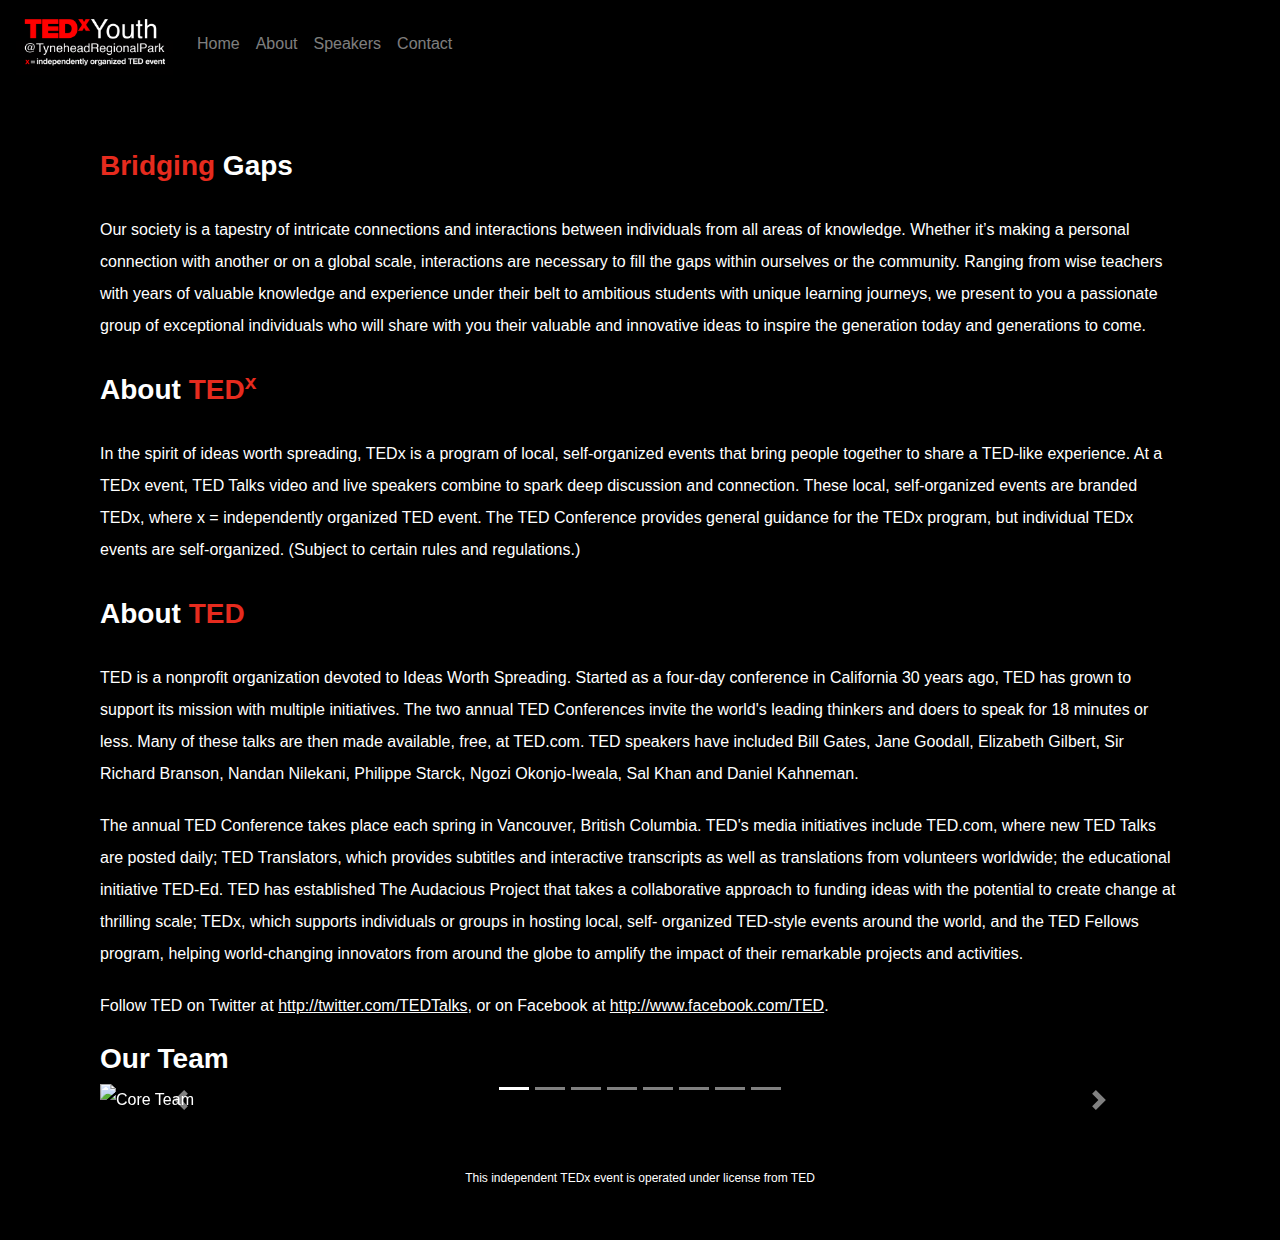
==== about.html @ 21d6f2b2 "typeform and theme" ====
<!DOCTYPE html>
<html>
    <head>
        <title>About</title>
        
        <link rel="icon" href="photos/tedxfavicon.png">
        <link rel="stylesheet" href="style.css">
        <link rel="stylesheet" href="https://stackpath.bootstrapcdn.com/bootstrap/4.3.1/css/bootstrap.min.css" integrity="sha384-ggOyR0iXCbMQv3Xipma34MD+dH/1fQ784/j6cY/iJTQUOhcWr7x9JvoRxT2MZw1T" crossorigin="anonymous">
        <script src="main.js"></script>
        <script src="https://ajax.googleapis.com/ajax/libs/jquery/3.5.1/jquery.min.js"></script>
        <script src="https://cdnjs.cloudflare.com/ajax/libs/popper.js/1.16.0/umd/popper.min.js"></script>
        <script src="https://maxcdn.bootstrapcdn.com/bootstrap/4.5.2/js/bootstrap.min.js"></script>
        <style>
            /* Make the image fully responsive */
            .carousel-inner img {
                width: 100%;
                height: 100%;
            }
        </style>
    </head>

    <body>
        <nav class="nav navbar navbar-expand-sm navbar-dark">
            <a href="index.html" class="navbar-brand"><img src="photos/logoblack.png" width="157" height="62" alt="tedx sign"></a>
            <button class="navbar-toggler" data-toggle="collapse" data-target="#navbarMenu">
                    <span class="navbar-toggler-icon"></span>
            </button>
            <div class="collapse navbar-collapse" id="navbarMenu">
                <ul class="navbar-nav mr-auto">
                    <li class="nav-item">
                        <a href="index.html" class="nav-link">Home</a>
                    <li class="nav-item">
                        <a href="about.html" class="nav-link">About</a>
                    </li>
                    <li class="nav-item">
                        <a href="speakers.html" class="nav-link">Speakers</a>
                    </li>
                    <li class="nav-item">
                        <a href="contact.html" class="nav-link">Contact</a>
                    </li>
                </ul>
            </div>
        </nav>
        <div class="content">
            <div>
                <h3 class="heading"><span class="tedxLink">Bridging</span> Gaps</h3>
                <p>Our society is a tapestry of intricate connections and interactions between individuals from all areas of knowledge. Whether it’s making a personal connection with another or on a global scale, interactions are necessary to fill the gaps within ourselves or the community. Ranging from wise teachers with years of valuable knowledge and experience under their belt to ambitious students with unique learning journeys, we present to you a passionate group of exceptional individuals who will share with you their valuable and innovative ideas to inspire the generation today and generations to come.</p>
                <h3 class="heading">About <a href="https://www.ted.com/about/programs-initiatives/tedx-program" class="tedxLink">TED<sup>x</sup></a></h3>
                <p>In the spirit of ideas worth spreading, TEDx is a program of local, self-organized events that bring people together to share a TED-like experience. At a TEDx event, TED Talks video and live speakers combine to spark deep discussion and connection. These local, self-organized events are branded TEDx, where x = independently organized TED event. The TED Conference provides general guidance for the TEDx program, but individual TEDx events are self-organized. (Subject to certain rules and regulations.)</p>
            </div>
            <div>
                <h3 class="heading">About <a href="https://www.ted.com/about/programs-initiatives/ted-talks" class="tedxLink">TED</a></h3>
                <p>TED is a nonprofit organization devoted to Ideas Worth Spreading. Started as a four-day conference in California 30 years ago, TED has grown to support its mission with multiple initiatives. The two annual TED Conferences invite the world's leading thinkers and doers to speak for 18 minutes or less. Many of these talks are then made available, free, at TED.com. TED speakers have included Bill Gates, Jane Goodall, Elizabeth Gilbert, Sir Richard Branson, Nandan Nilekani, Philippe Starck, Ngozi Okonjo-Iweala, Sal Khan and Daniel Kahneman.</p>

                <p>The annual TED Conference takes place each spring in Vancouver, British Columbia. TED's media initiatives include TED.com, where new TED Talks are posted daily; TED Translators, which provides subtitles and interactive transcripts as well as translations from volunteers worldwide; the educational initiative TED-Ed. TED has established The Audacious Project that takes a collaborative approach to funding ideas with the potential to create change at thrilling scale; TEDx, which supports individuals or groups in hosting local, self- organized TED-style events around the world, and the TED Fellows program, helping world-changing innovators from around the globe to amplify the impact of their remarkable projects and activities.</p>
                
                <p>Follow TED on Twitter at <a href="http://twitter.com/TEDTalks">http://twitter.com/TEDTalks</a>, or on Facebook at <a href="http://www.facebook.com/TED">http://www.facebook.com/TED</a>.</p>
            </div>
            <div>
                <h3 class="heading">Our Team</h3>
                <div id="demo" class="carousel slide" data-ride="carousel">
                    <ul class="carousel-indicators">
                        <li data-target="#demo" data-slide-to="0" class="active"></li>
                        <li data-target="#demo" data-slide-to="1"></li>
                        <li data-target="#demo" data-slide-to="2"></li>
                        <li data-target="#demo" data-slide-to="3"></li>
                        <li data-target="#demo" data-slide-to="4"></li>
                        <li data-target="#demo" data-slide-to="5"></li>
                        <li data-target="#demo" data-slide-to="6"></li>
                        <li data-target="#demo" data-slide-to="7"></li>
                    </ul>
                    <div class="carousel-inner">
                        <div class="carousel-item active">
                            <img src="photos/core.png" alt="Core Team" class="teamCarousel" width="1100" height="500">
                            <div class="carousel-caption">
                                <h3>Core Team</h3>
                            </div>   
                        </div>
                        <div class="carousel-item">
                        <img src="photos/design.png" alt="Design Team" class="teamCarousel" width="1100" height="500">
                            <div class="carousel-caption">
                                <h3>Design Team</h3>
                            </div>   
                        </div>
                        <div class="carousel-item">
                            <img src="photos/food.png" alt="Food Team" class="teamCarousel" width="1100" height="500">
                            <div class="carousel-caption">
                                <h3>Food Team</h3>
                            </div>
                        </div>                 
                        <div class="carousel-item">
                            <img src="photos/tech.png" alt="Tech Team" class="teamCarousel" width="1100" height="500">
                            <div class="carousel-caption">
                                <h3>Tech Team</h3>
                            </div>   
                        </div>
                        <div class="carousel-item">
                            <img src="photos/volunteer.png" alt="Volunteer Team" class="teamCarousel" width="1100" height="500">
                            <div class="carousel-caption">
                                <h3>Volunteer Team</h3>
                            </div>   
                        </div>
                        <div class="carousel-item">
                            <img src="photos/performersmc.png" alt="Performers Team" class="teamCarousel" width="1100" height="500">
                            <div class="carousel-caption">
                                <h3>Performers Team</h3>
                            </div>
                        </div>   
                        <div class="carousel-item">
                            <img src="photos/webdev.png" alt="Webdev Team" class="teamCarousel" width="1100" height="500">
                            <div class="carousel-caption">
                                <h3>Webdev Team</h3>
                            </div>   
                        </div>
                        <div class="carousel-item">
                            <img src="photos/venue.png" alt="Venue Team" class="teamCarousel" width="1100" height="500">
                            <div class="carousel-caption">
                                <h3>Venue Team</h3>
                            </div>   
                        </div>
                    </div>
                        <a class="carousel-control-prev" href="#demo" data-slide="prev">
                            <span class="carousel-control-prev-icon"></span>
                        </a>
                        <a class="carousel-control-next" href="#demo" data-slide="next">
                            <span class="carousel-control-next-icon"></span>
                        </a>
                    </div>
                </div>
        </div>
        <footer>
            <div>
                This independent TEDx event is operated under license from TED
            </div>
        </footer>

        <script src="https://code.jquery.com/jquery-3.4.1.slim.min.js" integrity="sha384-J6qa4849blE2+poT4WnyKhv5vZF5SrPo0iEjwBvKU7imGFAV0wwj1yYfoRSJoZ+n" crossorigin="anonymous"></script>
        <script src="https://cdn.jsdelivr.net/npm/popper.js@1.16.0/dist/umd/popper.min.js" integrity="sha384-Q6E9RHvbIyZFJoft+2mJbHaEWldlvI9IOYy5n3zV9zzTtmI3UksdQRVvoxMfooAo" crossorigin="anonymous"></script>
        <script src="https://stackpath.bootstrapcdn.com/bootstrap/4.4.1/js/bootstrap.min.js" integrity="sha384-wfSDF2E50Y2D1uUdj0O3uMBJnjuUD4Ih7YwaYd1iqfktj0Uod8GCExl3Og8ifwB6" crossorigin="anonymous"></script>
    </body>
</html>
---- style.css ----
* {
  font-family: "Arial", sans-serif;
  line-height: 2;
}

body {
  background-color: black !important;
}

.nav {
  background-color: black;
}

.nav a {
  text-align: center;
}

footer {
  position: relative;
  width: 100%;
  padding: 0 50px 50px 50px;
  background-color: black;
  color: white;
  text-align: center;
  font-size: 12px;
}

.content {
  padding: 50px 100px;
  background-color: black;
  color: white;
  font-size:; 
}

.content p {
  margin: 20px 0;
}

.content p a {
  color: white;
  text-decoration: underline;
}

.heading {
  font-weight: bold;
}

.tedxLink {
  color: #e62b1e;
}

.tedxLink:hover {
  color: #e62b1e;
}

.poster {
  background-image: url(photos/tedxposterhighres.png);
  background-color: black;
  background-size: cover;
  background-repeat: no-repeat;
  height: 57vw;
}

.col-md-4.speakerbox {
  padding: 20px 30px;
}

hr {
  border: 0;
  clear: both;
  display: block;
  background-color: white;
  height: 1px;
}

.speakerimg {
  border-radius: 8px;
  width: 100%;
}
/* can't figure out how to centre it when the screen is larger than the img
.carousel-item {
  max-width: 1100px;
}
*/
.teamCarousel {
  margin: auto;
}

.nico img {
  width: 25%;
  border-radius: 8px;
}

figcaption {
  padding-bottom: 15px;
}

.button {
  border-radius: 8px;
  border: none;
  color: white;
  padding: 15px 32px;
  text-align: center;
  text-decoration: none;
  display: inline-block;
  font-size: 16px;
}

.speakerimg {
  border-radius: 8px;
  width: 100%;
}

/* make it prettyyyyyyy */

/* Slideshow container */
.slideshow-container {
  min-width: 1250px;
  position: static;
  /* margin: auto; */
}


/* Next & previous buttons */
.prev, .next {
  cursor: pointer;
  /* position: absolute; */
  top: 50%;
  width: auto;
  margin-top: -22px;
  padding: 16px;
  color: white;
  font-weight: bold;
  font-size: 18px;
  transition: 0.6s ease;
  border-radius: 0 3px 3px 0;
  user-select: none;
}

/* Position the "next button" to the right */
.next {
  right: 0;
  border-radius: 3px 0 0 3px;
}

/* On hover, add a black background color with a little bit see-through */
.prev:hover, .next:hover {
  background-color: rgba(0,0,0,0.8);
}

/* Caption text */
.text {
  color: #f2f2f2;
  font-size: 15px;
  padding: 8px 12px;
  position: static;
  bottom: 8px;
  width: 100%;
  text-align: center;
}

/* Number text (1/3 etc) */
.numbertext {
  color: #f2f2f2;
  font-size: 12px;
  padding: 8px 12px;
  position: absolute;
  top: 0;
}

/* The dots/bullets/indicators */
/*.dot {
  cursor: pointer;
  height: 15px;
  width: 15px;
  margin: 0 2px;
  background-color: #bbb;
  border-radius: 50%;
  
  transition: background-color 0.6s ease;
}

.active, .dot:hover {
  background-color: #717171;
}
*/

/* Fading animation */

.fade {
  -webkit-animation-name: fade;
  -webkit-animation-duration: 1s;
  animation-name: fade;
  animation-duration: 1.5s;
}

@-webkit-keyframes fade {
  from {opacity: .4}
  to {opacity: 1}
}

@keyframes fade {
  from {opacity: .4}
  to {opacity: 1}
}
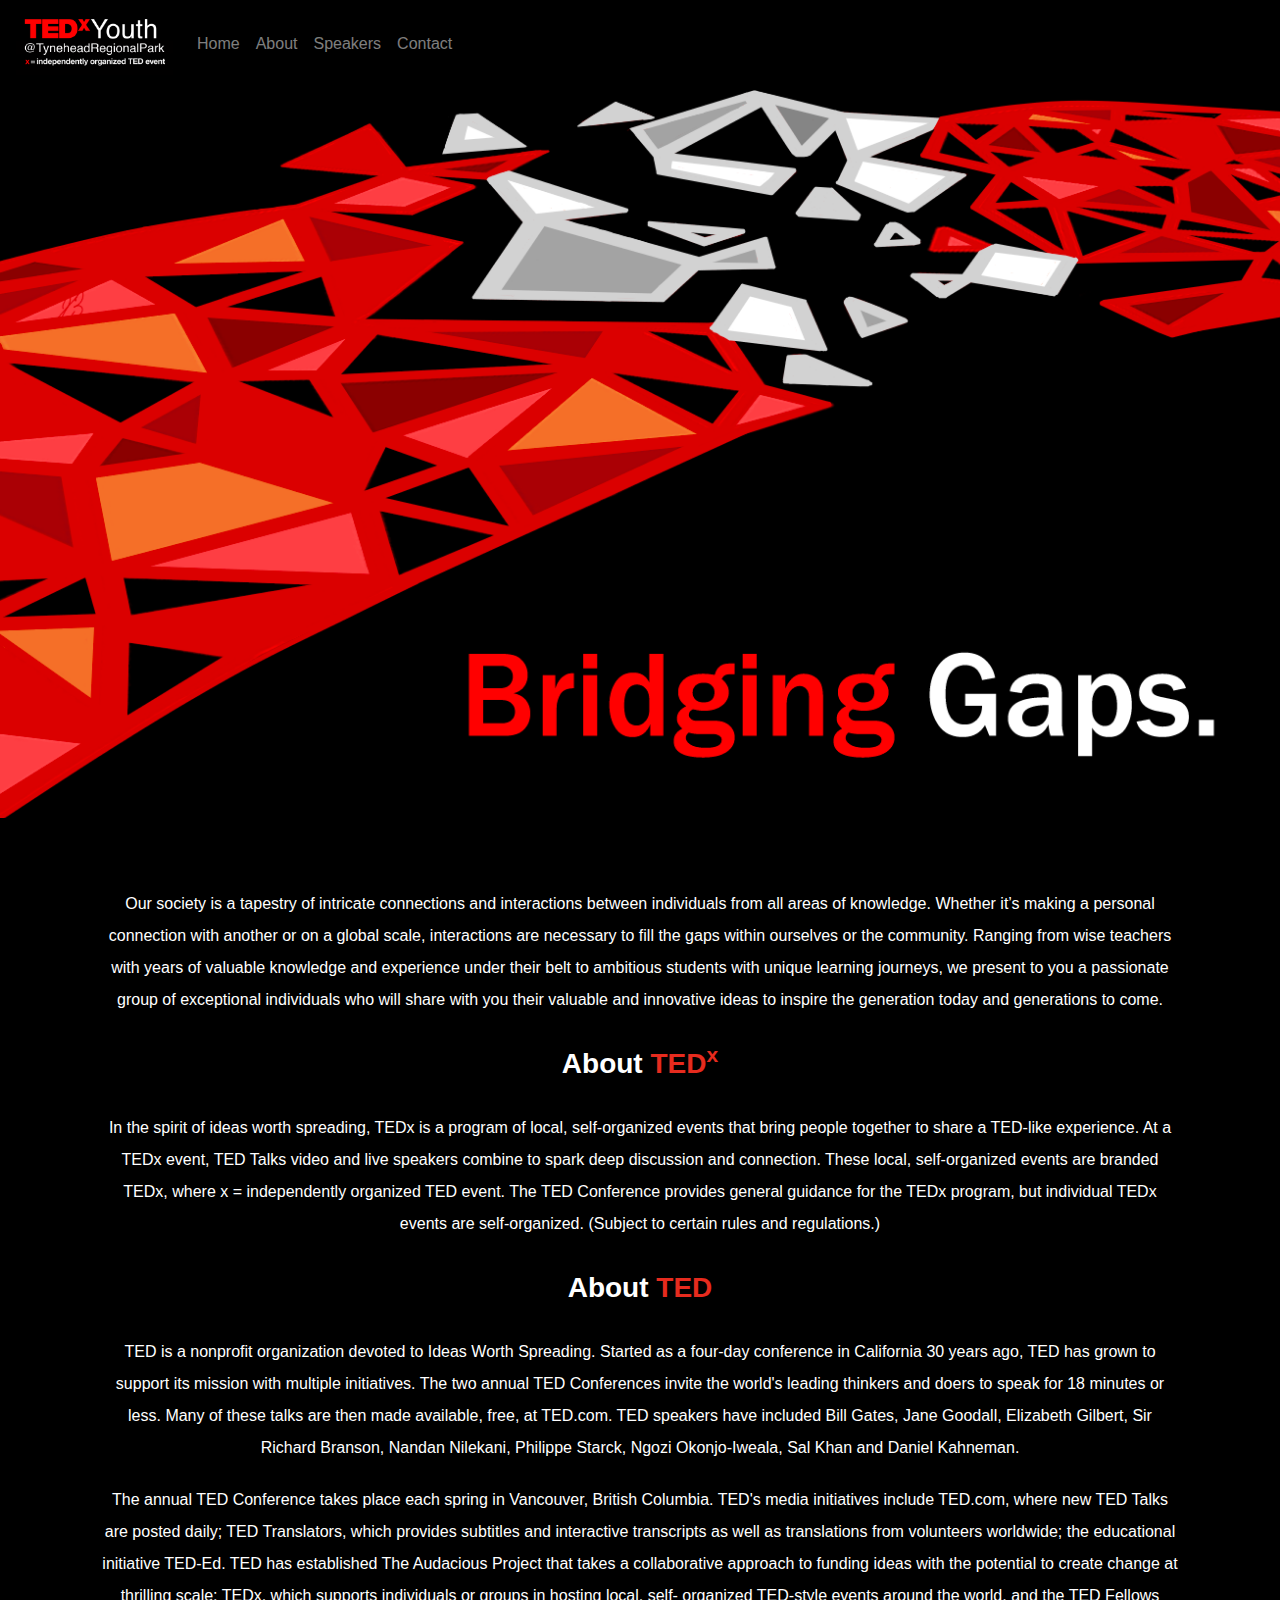
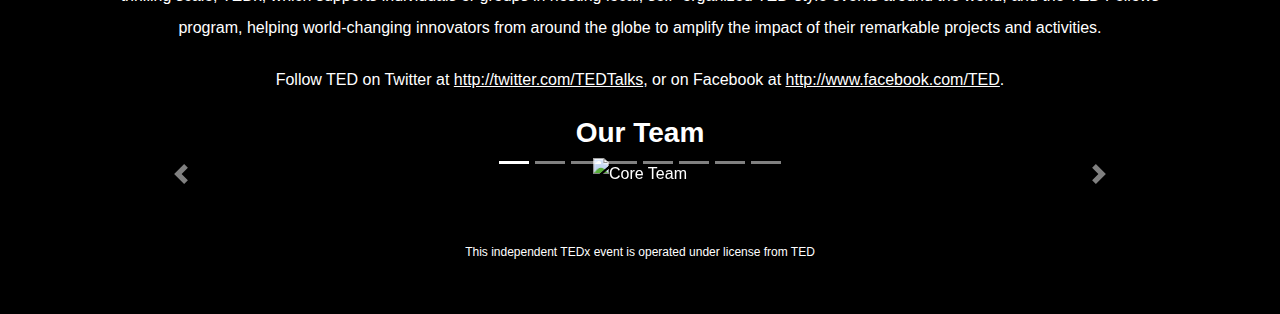
==== commit 6d594136: "centred about page" ====
--- a/about.html
+++ b/about.html
@@ -41,9 +41,9 @@
                 </ul>
             </div>
         </nav>
-        <div class="content">
+        <div class="poster"></div>
+        <div class="content" id="aboutPage">
             <div>
-                <h3 class="heading"><span class="tedxLink">Bridging</span> Gaps</h3>
                 <p>Our society is a tapestry of intricate connections and interactions between individuals from all areas of knowledge. Whether it’s making a personal connection with another or on a global scale, interactions are necessary to fill the gaps within ourselves or the community. Ranging from wise teachers with years of valuable knowledge and experience under their belt to ambitious students with unique learning journeys, we present to you a passionate group of exceptional individuals who will share with you their valuable and innovative ideas to inspire the generation today and generations to come.</p>
                 <h3 class="heading">About <a href="https://www.ted.com/about/programs-initiatives/tedx-program" class="tedxLink">TED<sup>x</sup></a></h3>
                 <p>In the spirit of ideas worth spreading, TEDx is a program of local, self-organized events that bring people together to share a TED-like experience. At a TEDx event, TED Talks video and live speakers combine to spark deep discussion and connection. These local, self-organized events are branded TEDx, where x = independently organized TED event. The TED Conference provides general guidance for the TEDx program, but individual TEDx events are self-organized. (Subject to certain rules and regulations.)</p>
--- a/style.css
+++ b/style.css
@@ -30,6 +30,10 @@
   background-color: black;
   color: white;
   font-size:; 
+}
+
+#aboutPage {
+  text-align: center;
 }
 
 .content p {
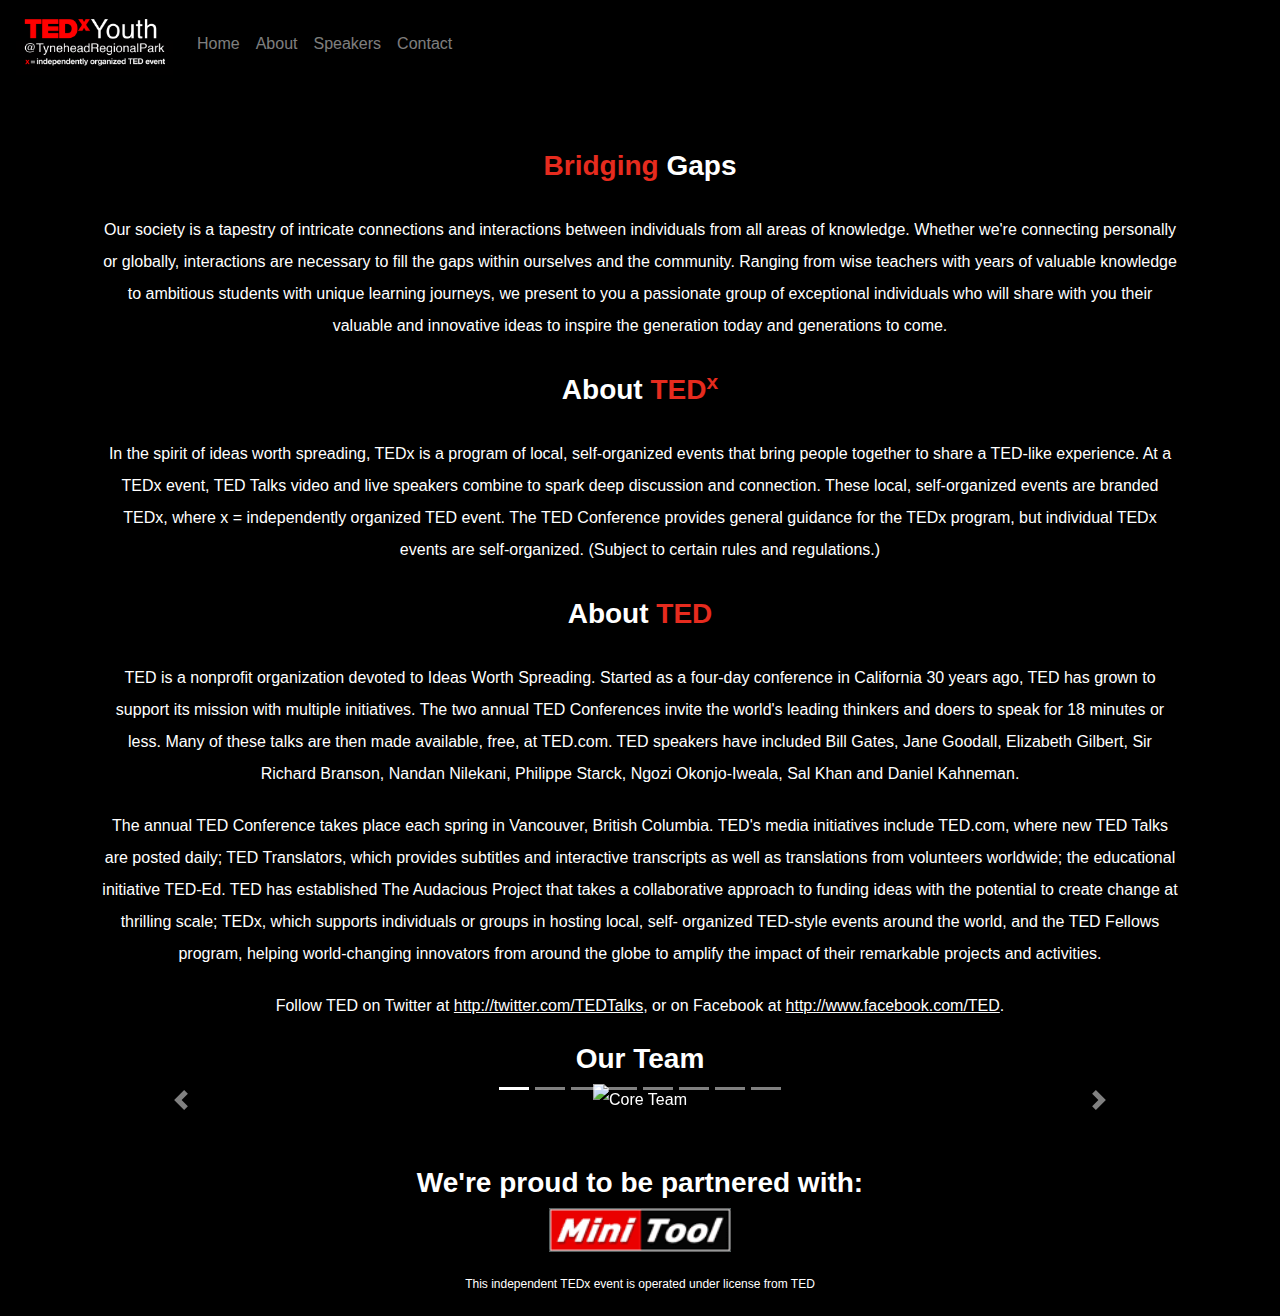
==== commit c8c1a9d9: "updated venue and partner" ====
--- a/about.html
+++ b/about.html
@@ -13,8 +13,8 @@
         <style>
             /* Make the image fully responsive */
             .carousel-inner img {
-                width: 100%;
-                height: 100%;
+                width: 80%;
+                height: 80%;
             }
         </style>
     </head>
@@ -41,10 +41,11 @@
                 </ul>
             </div>
         </nav>
-        <div class="poster"></div>
+
         <div class="content" id="aboutPage">
             <div>
-                <p>Our society is a tapestry of intricate connections and interactions between individuals from all areas of knowledge. Whether it’s making a personal connection with another or on a global scale, interactions are necessary to fill the gaps within ourselves or the community. Ranging from wise teachers with years of valuable knowledge and experience under their belt to ambitious students with unique learning journeys, we present to you a passionate group of exceptional individuals who will share with you their valuable and innovative ideas to inspire the generation today and generations to come.</p>
+                <h3 class="heading"><span class="tedxLink">Bridging</span> Gaps</h3>
+                <p>Our society is a tapestry of intricate connections and interactions between individuals from all areas of knowledge. Whether we're connecting personally or globally, interactions are necessary to fill the gaps within ourselves and the community. Ranging from wise teachers with years of valuable knowledge to ambitious students with unique learning journeys, we present to you a passionate group of exceptional individuals who will share with you their valuable and innovative ideas to inspire the generation today and generations to come.</p>
                 <h3 class="heading">About <a href="https://www.ted.com/about/programs-initiatives/tedx-program" class="tedxLink">TED<sup>x</sup></a></h3>
                 <p>In the spirit of ideas worth spreading, TEDx is a program of local, self-organized events that bring people together to share a TED-like experience. At a TEDx event, TED Talks video and live speakers combine to spark deep discussion and connection. These local, self-organized events are branded TEDx, where x = independently organized TED event. The TED Conference provides general guidance for the TEDx program, but individual TEDx events are self-organized. (Subject to certain rules and regulations.)</p>
             </div>
@@ -130,6 +131,10 @@
         </div>
         <footer>
             <div>
+                <h3 class="heading">We're proud to be partnered with:</h3>
+                <a href="https://www.minitool.com/"><img src="photos/MiniToolLogo.png" width="182.5" height="43.75" alt="MiniTool Logo"></a>
+            </div>
+            <div>
                 This independent TEDx event is operated under license from TED
             </div>
         </footer>
--- a/style.css
+++ b/style.css
@@ -18,11 +18,14 @@
 footer {
   position: relative;
   width: 100%;
-  padding: 0 50px 50px 50px;
   background-color: black;
   color: white;
   text-align: center;
   font-size: 12px;
+}
+
+footer div {
+  margin-bottom: 20px;
 }
 
 .content {
@@ -30,10 +33,6 @@
   background-color: black;
   color: white;
   font-size:; 
-}
-
-#aboutPage {
-  text-align: center;
 }
 
 .content p {
@@ -49,6 +48,14 @@
   font-weight: bold;
 }
 
+.poster {
+  background-image: url(photos/tedxposterhighres.png);
+  background-color: black;
+  background-size: cover;
+  background-repeat: no-repeat;
+  height: 57vw;
+}
+
 .tedxLink {
   color: #e62b1e;
 }
@@ -57,16 +64,8 @@
   color: #e62b1e;
 }
 
-.poster {
-  background-image: url(photos/tedxposterhighres.png);
-  background-color: black;
-  background-size: cover;
-  background-repeat: no-repeat;
-  height: 57vw;
-}
-
-.col-md-4.speakerbox {
-  padding: 20px 30px;
+#aboutPage {
+  text-align: center;
 }
 
 hr {
@@ -77,133 +76,15 @@
   height: 1px;
 }
 
-.speakerimg {
-  border-radius: 8px;
-  width: 100%;
-}
-/* can't figure out how to centre it when the screen is larger than the img
-.carousel-item {
-  max-width: 1100px;
-}
-*/
 .teamCarousel {
   margin: auto;
 }
 
-.nico img {
-  width: 25%;
-  border-radius: 8px;
-}
-
-figcaption {
-  padding-bottom: 15px;
-}
-
-.button {
-  border-radius: 8px;
-  border: none;
-  color: white;
-  padding: 15px 32px;
-  text-align: center;
-  text-decoration: none;
-  display: inline-block;
-  font-size: 16px;
+.col-md-4.speakerbox {
+  padding: 20px 30px;
 }
 
 .speakerimg {
   border-radius: 8px;
   width: 100%;
-}
-
-/* make it prettyyyyyyy */
-
-/* Slideshow container */
-.slideshow-container {
-  min-width: 1250px;
-  position: static;
-  /* margin: auto; */
-}
-
-
-/* Next & previous buttons */
-.prev, .next {
-  cursor: pointer;
-  /* position: absolute; */
-  top: 50%;
-  width: auto;
-  margin-top: -22px;
-  padding: 16px;
-  color: white;
-  font-weight: bold;
-  font-size: 18px;
-  transition: 0.6s ease;
-  border-radius: 0 3px 3px 0;
-  user-select: none;
-}
-
-/* Position the "next button" to the right */
-.next {
-  right: 0;
-  border-radius: 3px 0 0 3px;
-}
-
-/* On hover, add a black background color with a little bit see-through */
-.prev:hover, .next:hover {
-  background-color: rgba(0,0,0,0.8);
-}
-
-/* Caption text */
-.text {
-  color: #f2f2f2;
-  font-size: 15px;
-  padding: 8px 12px;
-  position: static;
-  bottom: 8px;
-  width: 100%;
-  text-align: center;
-}
-
-/* Number text (1/3 etc) */
-.numbertext {
-  color: #f2f2f2;
-  font-size: 12px;
-  padding: 8px 12px;
-  position: absolute;
-  top: 0;
-}
-
-/* The dots/bullets/indicators */
-/*.dot {
-  cursor: pointer;
-  height: 15px;
-  width: 15px;
-  margin: 0 2px;
-  background-color: #bbb;
-  border-radius: 50%;
-  
-  transition: background-color 0.6s ease;
-}
-
-.active, .dot:hover {
-  background-color: #717171;
-}
-*/
-
-/* Fading animation */
-
-.fade {
-  -webkit-animation-name: fade;
-  -webkit-animation-duration: 1s;
-  animation-name: fade;
-  animation-duration: 1.5s;
-}
-
-@-webkit-keyframes fade {
-  from {opacity: .4}
-  to {opacity: 1}
-}
-
-@keyframes fade {
-  from {opacity: .4}
-  to {opacity: 1}
-}
+}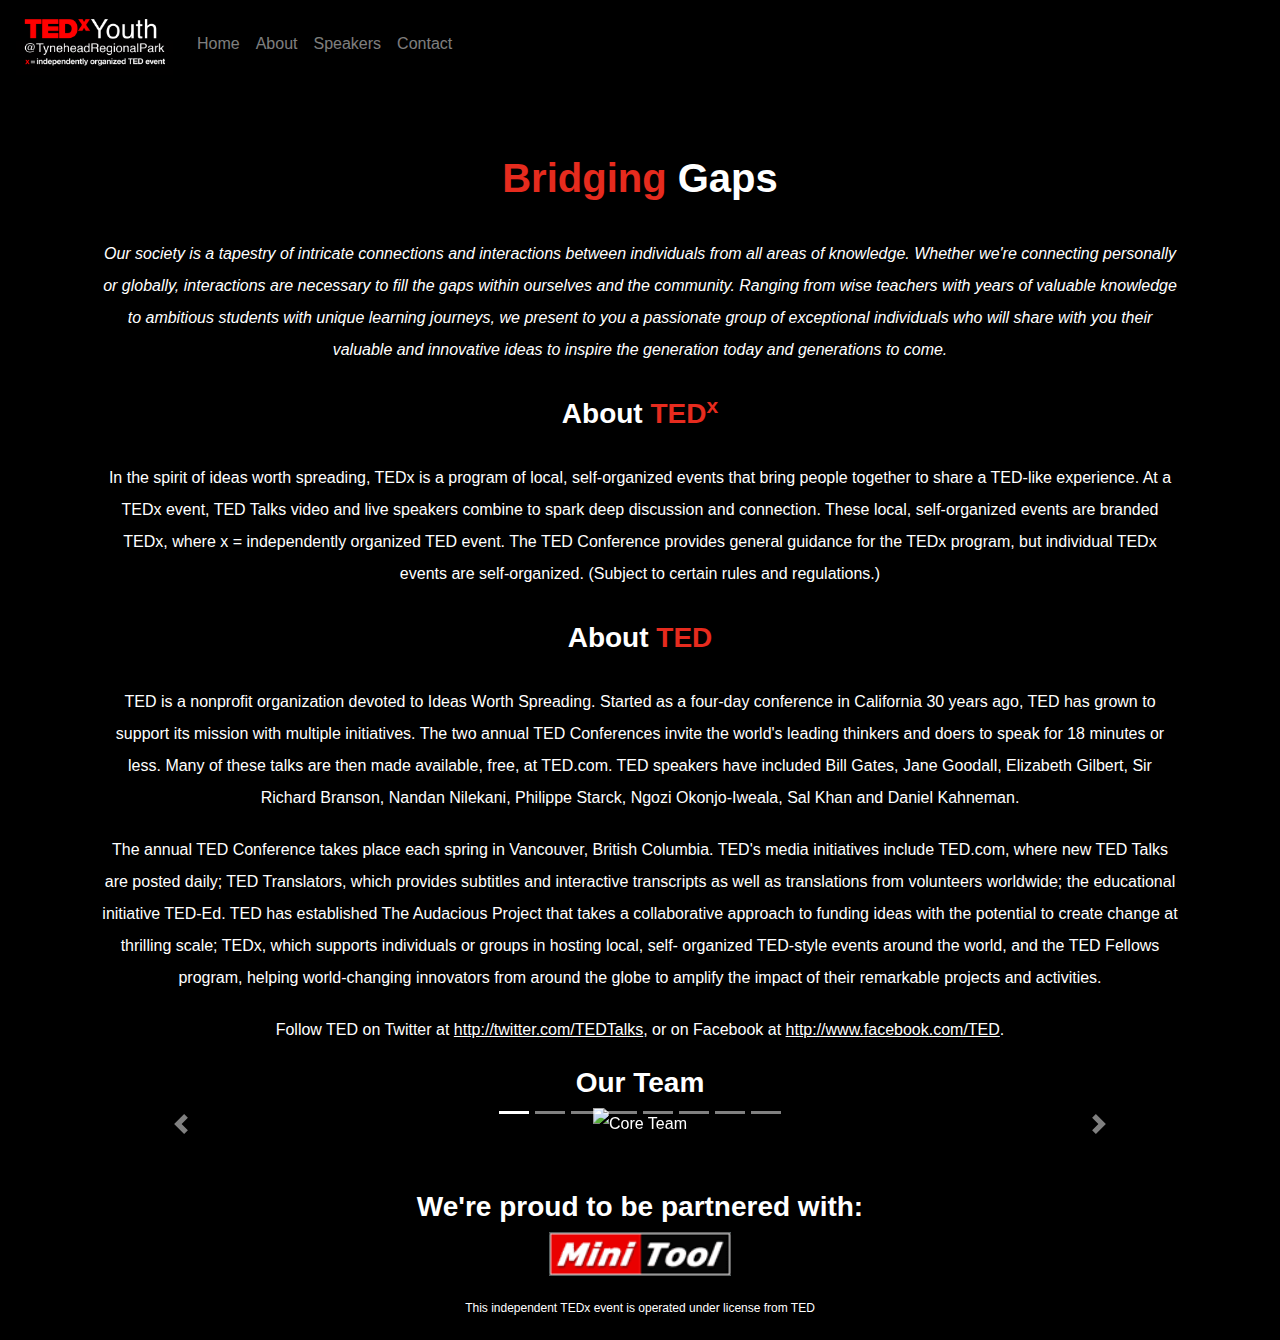
==== commit 1367e0d9: "Update about.html" ====
--- a/about.html
+++ b/about.html
@@ -6,7 +6,6 @@
         <link rel="icon" href="photos/tedxfavicon.png">
         <link rel="stylesheet" href="style.css">
         <link rel="stylesheet" href="https://stackpath.bootstrapcdn.com/bootstrap/4.3.1/css/bootstrap.min.css" integrity="sha384-ggOyR0iXCbMQv3Xipma34MD+dH/1fQ784/j6cY/iJTQUOhcWr7x9JvoRxT2MZw1T" crossorigin="anonymous">
-        <script src="main.js"></script>
         <script src="https://ajax.googleapis.com/ajax/libs/jquery/3.5.1/jquery.min.js"></script>
         <script src="https://cdnjs.cloudflare.com/ajax/libs/popper.js/1.16.0/umd/popper.min.js"></script>
         <script src="https://maxcdn.bootstrapcdn.com/bootstrap/4.5.2/js/bootstrap.min.js"></script>
@@ -44,8 +43,10 @@
 
         <div class="content" id="aboutPage">
             <div>
-                <h3 class="heading"><span class="tedxLink">Bridging</span> Gaps</h3>
-                <p>Our society is a tapestry of intricate connections and interactions between individuals from all areas of knowledge. Whether we're connecting personally or globally, interactions are necessary to fill the gaps within ourselves and the community. Ranging from wise teachers with years of valuable knowledge to ambitious students with unique learning journeys, we present to you a passionate group of exceptional individuals who will share with you their valuable and innovative ideas to inspire the generation today and generations to come.</p>
+                <h1 class="heading"><span class="tedxLink">Bridging</span> Gaps</h3>
+                <p><em>Our society is a tapestry of intricate connections and interactions between individuals from all areas of knowledge. Whether we're connecting personally or globally, interactions are necessary to fill the gaps within ourselves and the community. Ranging from wise teachers with years of valuable knowledge to ambitious students with unique learning journeys, we present to you a passionate group of exceptional individuals who will share with you their valuable and innovative ideas to inspire the generation today and generations to come.</em></p>
+            </div>
+            <div>
                 <h3 class="heading">About <a href="https://www.ted.com/about/programs-initiatives/tedx-program" class="tedxLink">TED<sup>x</sup></a></h3>
                 <p>In the spirit of ideas worth spreading, TEDx is a program of local, self-organized events that bring people together to share a TED-like experience. At a TEDx event, TED Talks video and live speakers combine to spark deep discussion and connection. These local, self-organized events are branded TEDx, where x = independently organized TED event. The TED Conference provides general guidance for the TEDx program, but individual TEDx events are self-organized. (Subject to certain rules and regulations.)</p>
             </div>
--- a/style.css
+++ b/style.css
@@ -54,6 +54,9 @@
   background-size: cover;
   background-repeat: no-repeat;
   height: 57vw;
+  max-width: 1306px;
+  max-height: 754px;
+  margin: auto;
 }
 
 .tedxLink {
@@ -62,6 +65,14 @@
 
 .tedxLink:hover {
   color: #e62b1e;
+}
+
+.btn-danger {
+  background-color: #e62b1e !important;
+}
+
+.btn-danger:hover {
+  background-color: #f62b1e !important;
 }
 
 #aboutPage {
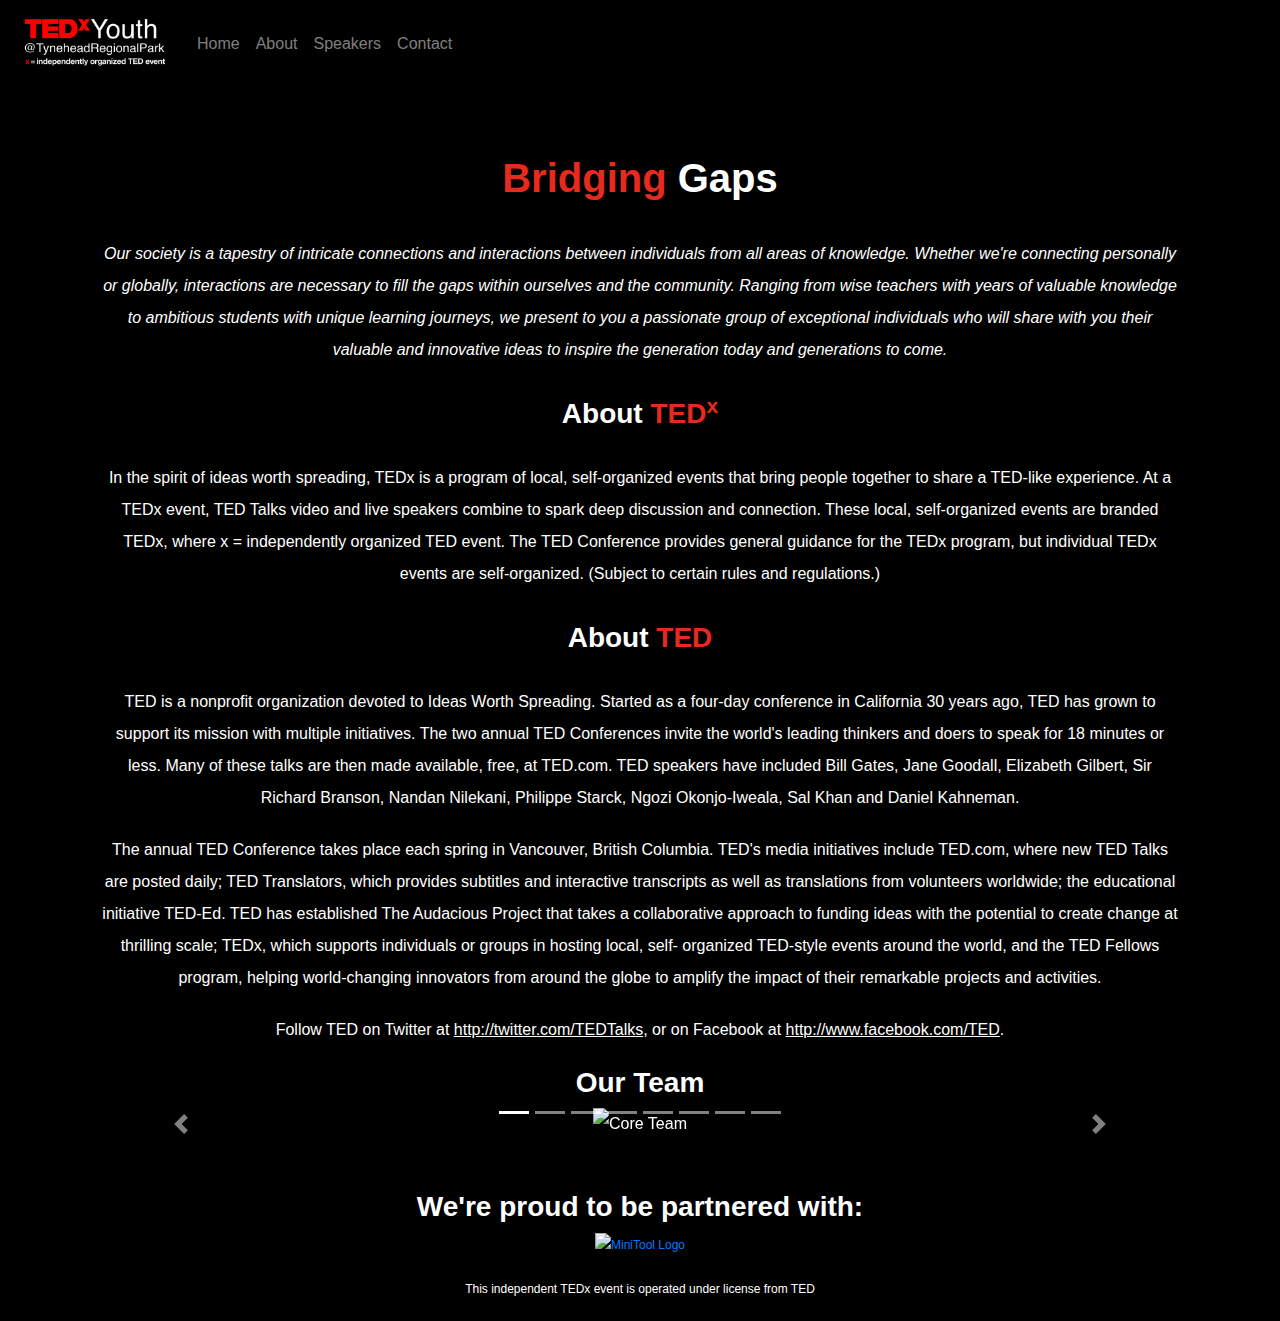
==== commit 3671954a: "reorganized photos" ====
--- a/about.html
+++ b/about.html
@@ -3,7 +3,7 @@
     <head>
         <title>About</title>
         
-        <link rel="icon" href="photos/tedxfavicon.png">
+        <link rel="icon" href="photos/logos/tedxfavicon.png">
         <link rel="stylesheet" href="style.css">
         <link rel="stylesheet" href="https://stackpath.bootstrapcdn.com/bootstrap/4.3.1/css/bootstrap.min.css" integrity="sha384-ggOyR0iXCbMQv3Xipma34MD+dH/1fQ784/j6cY/iJTQUOhcWr7x9JvoRxT2MZw1T" crossorigin="anonymous">
         <script src="https://ajax.googleapis.com/ajax/libs/jquery/3.5.1/jquery.min.js"></script>
@@ -20,7 +20,7 @@
 
     <body>
         <nav class="nav navbar navbar-expand-sm navbar-dark">
-            <a href="index.html" class="navbar-brand"><img src="photos/logoblack.png" width="157" height="62" alt="tedx sign"></a>
+            <a href="index.html" class="navbar-brand"><img src="photos/logos/logoblack.png" width="157" height="62" alt="tedx sign"></a>
             <button class="navbar-toggler" data-toggle="collapse" data-target="#navbarMenu">
                     <span class="navbar-toggler-icon"></span>
             </button>
@@ -73,49 +73,49 @@
                     </ul>
                     <div class="carousel-inner">
                         <div class="carousel-item active">
-                            <img src="photos/core.png" alt="Core Team" class="teamCarousel" width="1100" height="500">
+                            <img src="photos/team/core.png" alt="Core Team" class="teamCarousel" width="1100" height="500">
                             <div class="carousel-caption">
                                 <h3>Core Team</h3>
                             </div>   
                         </div>
                         <div class="carousel-item">
-                        <img src="photos/design.png" alt="Design Team" class="teamCarousel" width="1100" height="500">
+                        <img src="photos/team/design.png" alt="Design Team" class="teamCarousel" width="1100" height="500">
                             <div class="carousel-caption">
                                 <h3>Design Team</h3>
                             </div>   
                         </div>
                         <div class="carousel-item">
-                            <img src="photos/food.png" alt="Food Team" class="teamCarousel" width="1100" height="500">
+                            <img src="photos/team/food.png" alt="Food Team" class="teamCarousel" width="1100" height="500">
                             <div class="carousel-caption">
                                 <h3>Food Team</h3>
                             </div>
                         </div>                 
                         <div class="carousel-item">
-                            <img src="photos/tech.png" alt="Tech Team" class="teamCarousel" width="1100" height="500">
+                            <img src="photos/team/tech.png" alt="Tech Team" class="teamCarousel" width="1100" height="500">
                             <div class="carousel-caption">
                                 <h3>Tech Team</h3>
                             </div>   
                         </div>
                         <div class="carousel-item">
-                            <img src="photos/volunteer.png" alt="Volunteer Team" class="teamCarousel" width="1100" height="500">
+                            <img src="photos/team/volunteer.png" alt="Volunteer Team" class="teamCarousel" width="1100" height="500">
                             <div class="carousel-caption">
                                 <h3>Volunteer Team</h3>
                             </div>   
                         </div>
                         <div class="carousel-item">
-                            <img src="photos/performersmc.png" alt="Performers Team" class="teamCarousel" width="1100" height="500">
+                            <img src="photos/team/performersmc.png" alt="Performers Team" class="teamCarousel" width="1100" height="500">
                             <div class="carousel-caption">
                                 <h3>Performers Team</h3>
                             </div>
                         </div>   
                         <div class="carousel-item">
-                            <img src="photos/webdev.png" alt="Webdev Team" class="teamCarousel" width="1100" height="500">
+                            <img src="photos/team/webdev.png" alt="Webdev Team" class="teamCarousel" width="1100" height="500">
                             <div class="carousel-caption">
                                 <h3>Webdev Team</h3>
                             </div>   
                         </div>
                         <div class="carousel-item">
-                            <img src="photos/venue.png" alt="Venue Team" class="teamCarousel" width="1100" height="500">
+                            <img src="photos/team/venue.png" alt="Venue Team" class="teamCarousel" width="1100" height="500">
                             <div class="carousel-caption">
                                 <h3>Venue Team</h3>
                             </div>   
@@ -133,7 +133,7 @@
         <footer>
             <div>
                 <h3 class="heading">We're proud to be partnered with:</h3>
-                <a href="https://www.minitool.com/"><img src="photos/MiniToolLogo.png" width="182.5" height="43.75" alt="MiniTool Logo"></a>
+                <a href="https://www.minitool.com/"><img src="photos/team/MiniToolLogo.png" width="182.5" height="43.75" alt="MiniTool Logo"></a>
             </div>
             <div>
                 This independent TEDx event is operated under license from TED
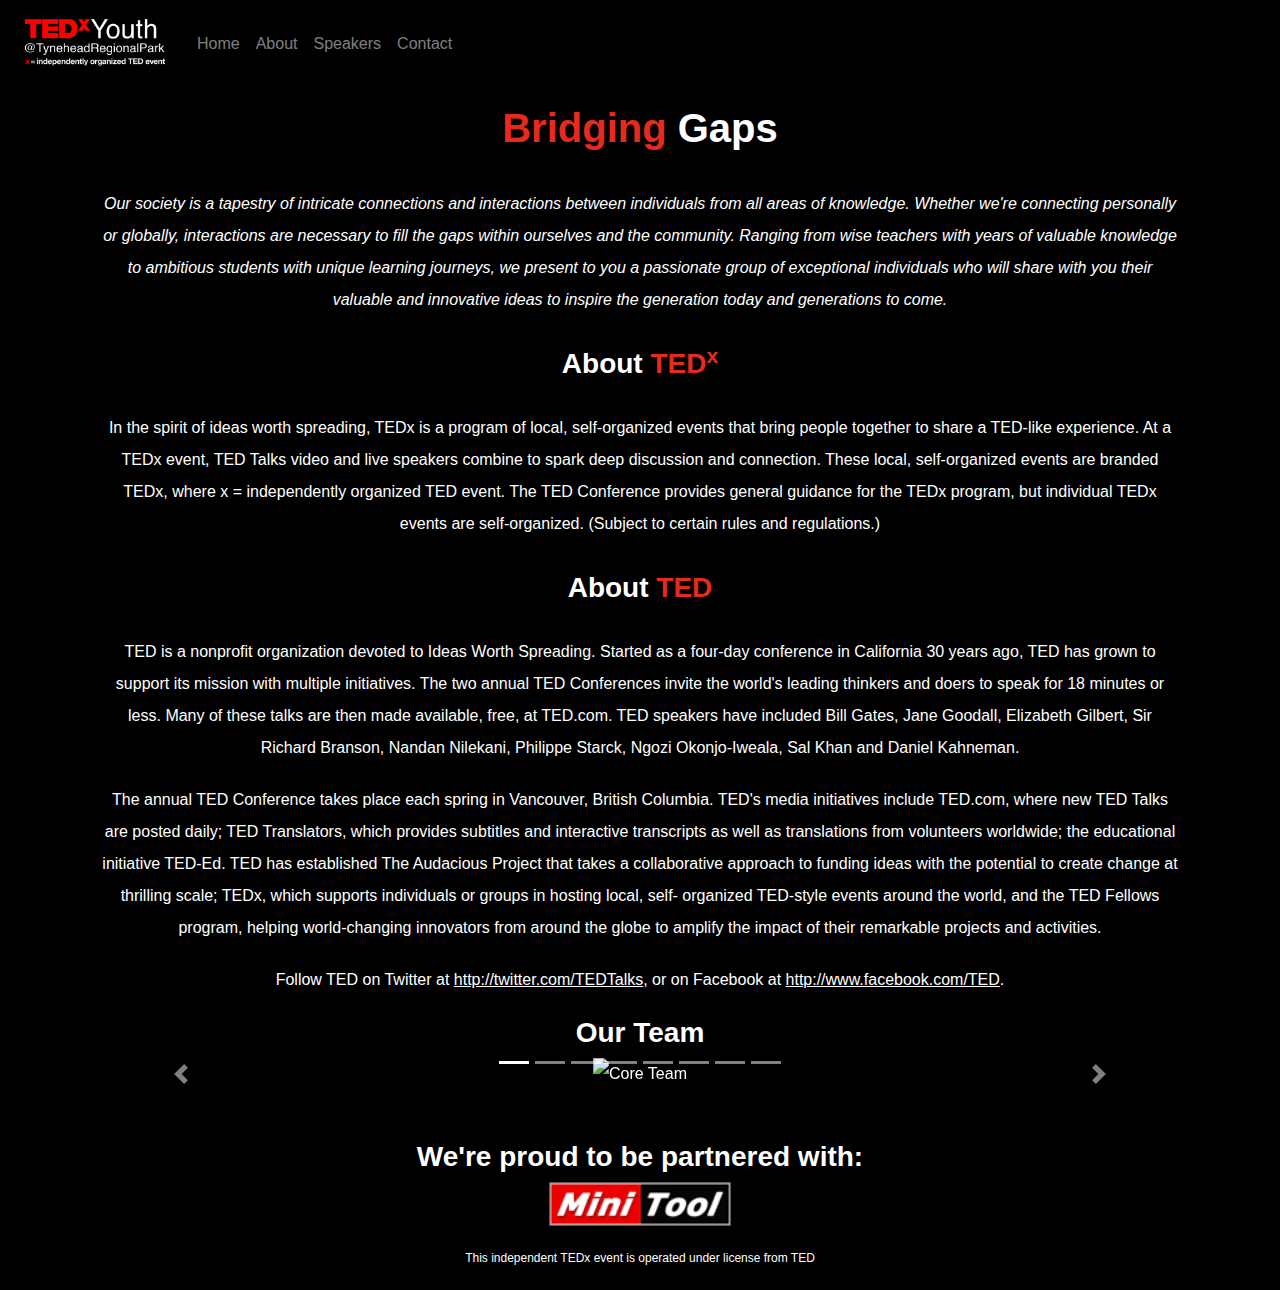
==== commit 1bbb8148: "poster margin and minitool logo" ====
--- a/about.html
+++ b/about.html
@@ -133,7 +133,7 @@
         <footer>
             <div>
                 <h3 class="heading">We're proud to be partnered with:</h3>
-                <a href="https://www.minitool.com/"><img src="photos/team/MiniToolLogo.png" width="182.5" height="43.75" alt="MiniTool Logo"></a>
+                <a href="https://www.minitool.com/"><img src="photos/logos/MiniToolLogo.png" width="182.5" height="43.75" alt="MiniTool Logo"></a>
             </div>
             <div>
                 This independent TEDx event is operated under license from TED
--- a/style.css
+++ b/style.css
@@ -29,7 +29,7 @@
 }
 
 .content {
-  padding: 50px 100px;
+  padding: 0px 100px 50px 100px;
   background-color: black;
   color: white;
   font-size:; 
@@ -49,7 +49,7 @@
 }
 
 .poster {
-  background-image: url(photos/tedxposterhighres.png);
+  background-image: url(photos/logos/tedxposterhighres.png);
   background-color: black;
   background-size: cover;
   background-repeat: no-repeat;
@@ -57,6 +57,7 @@
   max-width: 1306px;
   max-height: 754px;
   margin: auto;
+  margin-bottom: 50px;
 }
 
 .tedxLink {
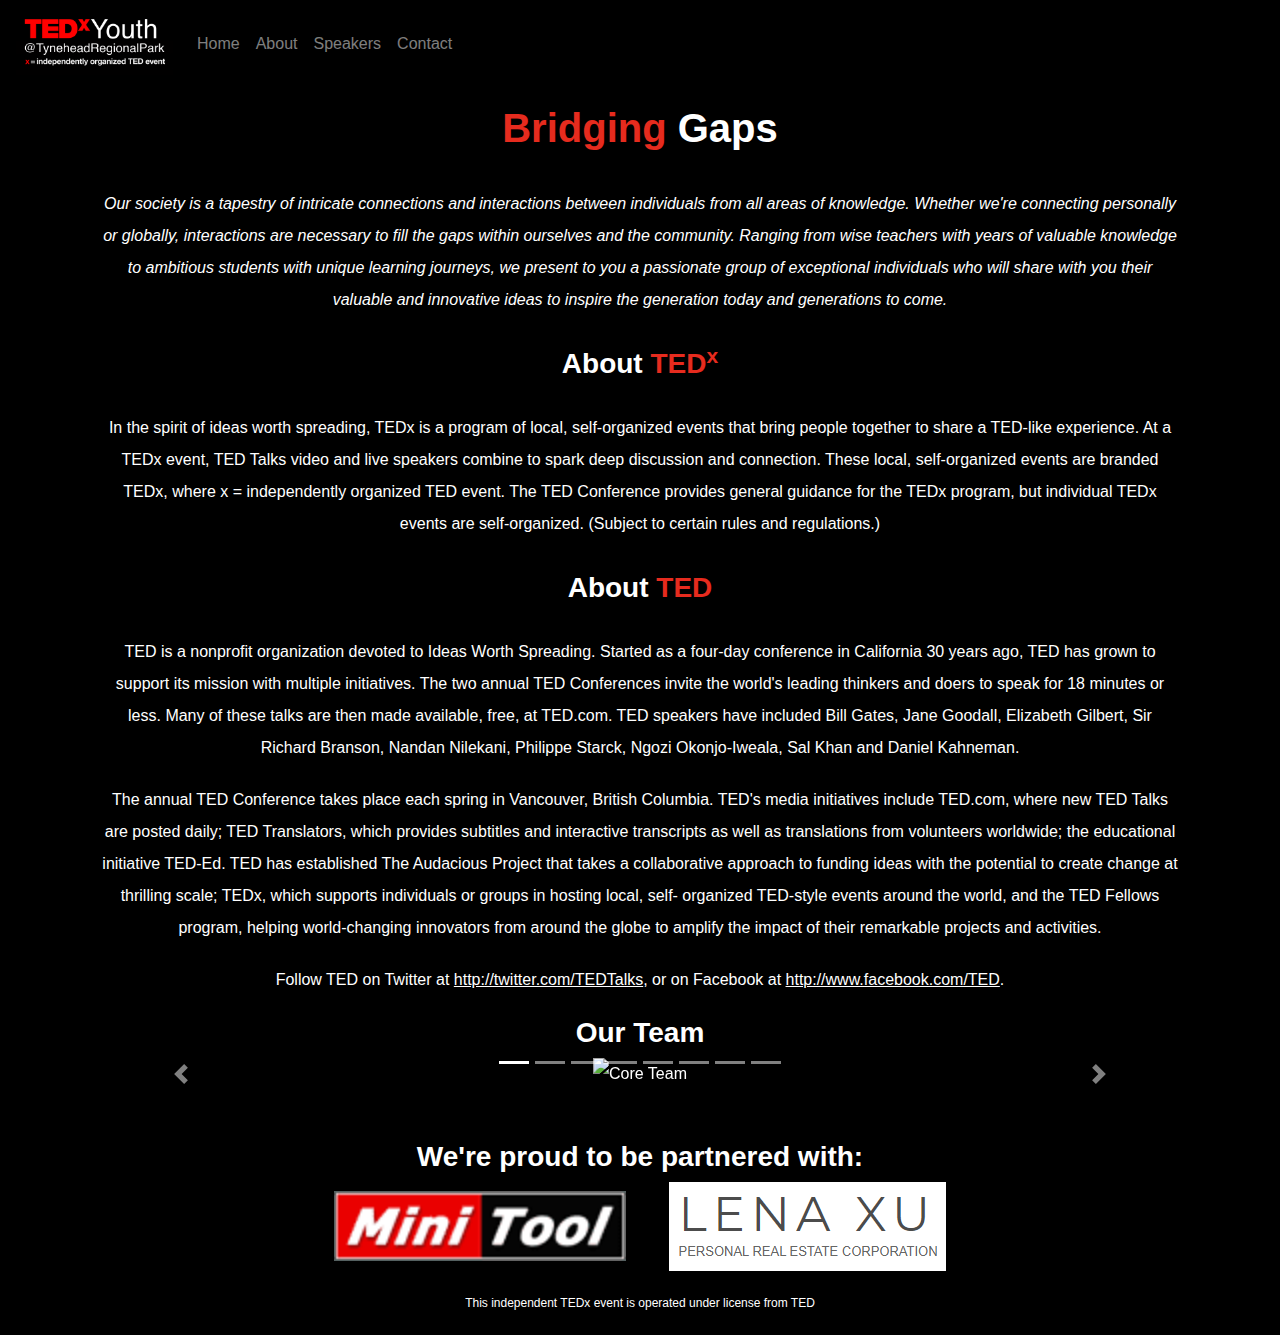
==== commit eb1cdaf3: "lena xu logo" ====
--- a/about.html
+++ b/about.html
@@ -133,7 +133,8 @@
         <footer>
             <div>
                 <h3 class="heading">We're proud to be partnered with:</h3>
-                <a href="https://www.minitool.com/"><img src="photos/logos/MiniToolLogo.png" width="182.5" height="43.75" alt="MiniTool Logo"></a>
+                <a href="https://www.minitool.com/" class="sponsor"><img src="photos/logos/MiniToolLogo.png" width="292" height="70" alt="MiniTool Logo"></a>
+                <a href="https://www.lenaxu.ca/" class="sponsor"><img src="photos/logos/LenaXuLogo.png" width="277" height="89" alt="Lena Xu Logo"></a>
             </div>
             <div>
                 This independent TEDx event is operated under license from TED
--- a/style.css
+++ b/style.css
@@ -88,6 +88,10 @@
   height: 1px;
 }
 
+.sponsor {
+  margin: 20px;
+}
+
 .teamCarousel {
   margin: auto;
 }
